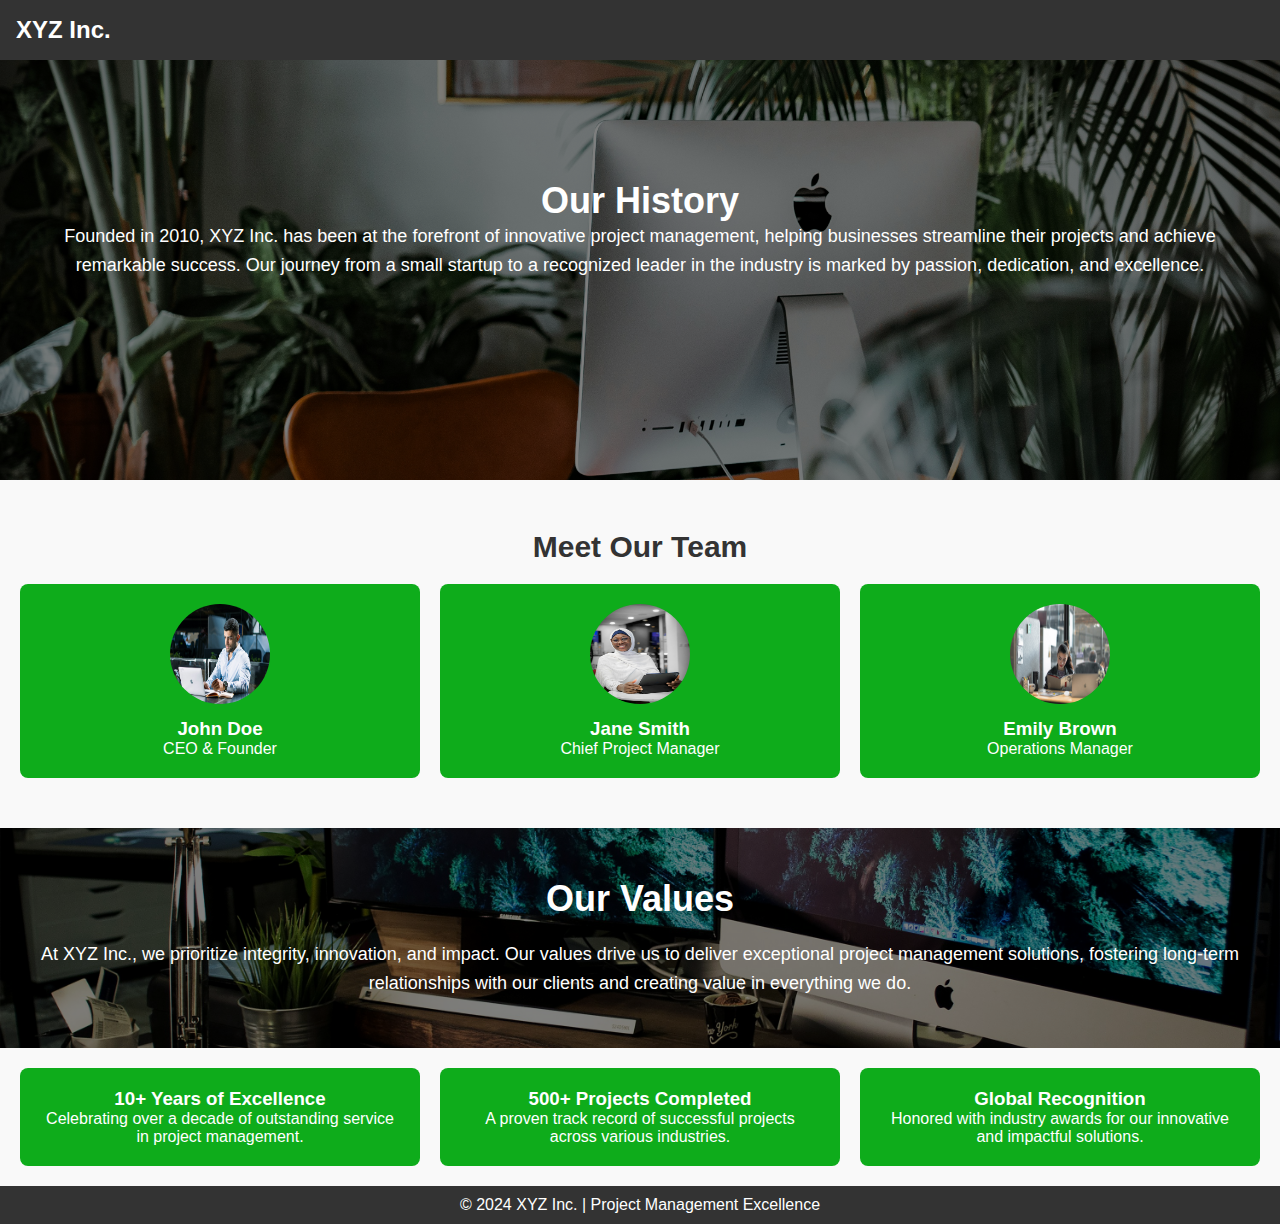
==== about.html @ 626982b1 "Add files via upload" ====
<!DOCTYPE html>
<html lang="en">
<head>
  <meta charset="UTF-8">
  <meta name="viewport" content="width=device-width, initial-scale=1.0">
  <title>About Us | XYZ Inc.</title>
  <link rel="stylesheet" href="styles.css">
  <style>
    /* Basic Reset */
* {
  margin: 0;
  padding: 0;
  box-sizing: border-box;
}

/* Body Styling */
body {
  font-family: Arial, sans-serif;
  color: #333;
  background-color: #f4f4f4;
}

/* Header */
header {
  background-color: #333;
  color: #fff;
  padding: 1rem;
}
header nav h1 {
  display: inline;
  font-size: 24px;
}
header nav ul {
  list-style: none;
  float: right;
}
header nav ul li {
  display: inline;
  margin: 0 10px;
}
header nav ul li a {
  color: #fff;
  text-decoration: none;
}

/* History Section */
.history {
  position: relative; /* Ensures that the text and overlay are positioned correctly */
  background-image: url('./images/andreas-rasmussen-ZtD4DdClWGI-unsplash.jpg'); /* Replace with your image path */
  background-size: cover; /* Ensures the background image covers the entire section */
  background-position: center; /* Centers the background image */
  color: white; /* Makes the text color white to contrast with the background */
  padding: 50px 20px; /* Adds padding around the section */
  text-align: center; /* Centers the text */
  height: 420px;
}

.history h2 {
  font-size: 36px;
  margin-top: 70px;

}

.history p {
  font-size: 18px;
  line-height: 1.6;
 
}

/* Overlay Effect */
.history::before {
  content: ""; /* Creates an empty element */
  position: absolute; /* Positions the overlay relative to the section */
  top: 0;
  left: 0;
  right: 0;
  bottom: 0;
  background: rgba(0, 0, 0, 0.5); /* Darkens the background with a black overlay */
  z-index: 1; /* Places the overlay beneath the text */
}

/* Ensures the text stays on top of the overlay */
.history h2, .history p {
  position: relative; /* Places the text above the overlay */
  z-index: 2; /* Ensures text is above the overlay */
}

/* Responsive Design for Smaller Screens */
@media (max-width: 768px) {
  .history h2 {
    font-size: 28px; /* Adjusts heading size for smaller screens */
  }

  .history p {
    font-size: 16px; /* Adjusts text size for better readability on mobile */
  }
}


/* Team Section */
.team {
  background-color: #f9f9f9;
  padding: 50px 20px;
  text-align: center;
}
.team h2 {
  font-size: 30px;
  margin-bottom: 20px;
}
.team-members {
  display: flex;
  flex-wrap: wrap;
  justify-content: center;
  gap: 20px;
}
.team-member {
  flex: 1 1 30%;
  min-width: 200px;
  background-color: #0eac1b;
  color: white;
  padding: 20px;
  text-align: center;
  border-radius: 8px;
  transition: transform 0.3s;
}
.team-member:hover {
  transform: scale(1.05);
}
.team-member img {
  width: 100px;
  height: 100px;
  border-radius: 50%;
  margin-bottom: 10px;
}

/* Values Section */
.values {
  position: relative; /* Ensures that the text and overlay are positioned correctly */
  background-image: url('./images/unseen-studio-WvuTnXz1hSc-unsplash.jpg'); /* Replace with your image path */
  background-size: cover; /* Ensures the background image covers the entire section */
  background-position: center; /* Centers the background image */
  color: white; /* Makes the text color white to contrast with the background */
  padding: 50px 20px; /* Adds padding around the section */
  text-align: center; /* Centers the text */
}

.values h2 {
  font-size: 36px;
  margin-bottom: 20px;
}

.values p {
  font-size: 18px;
  line-height: 1.6;
}

/* Overlay Effect */
.values::before {
  content: ""; /* Creates an empty element */
  position: absolute; /* Positions the overlay relative to the section */
  top: 0;
  left: 0;
  right: 0;
  bottom: 0;
  background: rgba(0, 0, 0, 0.5); /* Darkens the background with a black overlay */
  z-index: 1; /* Places the overlay beneath the text */
}

/* Ensures the text stays on top of the overlay */
.values h2, .values p {
  position: relative; /* Places the text above the overlay */
  z-index: 2; /* Ensures text is above the overlay */
}

/* Responsive Design for Smaller Screens */
@media (max-width: 768px) {
  .values h2 {
    font-size: 28px; /* Adjusts heading size for smaller screens */
  }

  .values p {
    font-size: 16px; /* Adjusts text size for better readability on mobile */
  }
}


/* Banners */
.banners {
  display: flex;
  flex-wrap: wrap;
  gap: 20px;
  padding: 20px;
  justify-content: center;
  background-color: #f9f9f9;
}
.banner {
  flex: 1 1 30%;
  min-width: 200px;
  background-color: #0eac1b;
  color: white;
  padding: 20px;
  text-align: center;
  border-radius: 8px;
  transition: transform 0.3s;
}
.banner:hover {
  transform: scale(1.05);
}

/* Footer */
footer {
  text-align: center;
  padding: 10px;
  background-color: #333;
  color: #fff;
}

  </style>
</head>
<body>

  <!-- Header Section -->
  <header>
    <h1>XYZ Inc.</h1>
    <div class="navbar">
      <span class="hamburger" onclick="toggleMenu()">&#9776;</span>
      <nav class="nav-links">
        <a href="index.html">Home</a>
        <a href="about.html">About Us</a>
        <a href="projects.html">Projects</a>
        <a href="login.html">Login</a>
        <a href="dashboard.html">Dashboard</a>
      </nav>
    </div>
  </header>
  
  

  <!-- Company History Section -->
  <section class="history">
    <h2>Our History</h2>
    <p>Founded in 2010, XYZ Inc. has been at the forefront of innovative project management, helping businesses streamline their projects and achieve remarkable success. Our journey from a small startup to a recognized leader in the industry is marked by passion, dedication, and excellence.</p>
  </section>

  <!-- Team Section -->
  <section class="team">
    <h2>Meet Our Team</h2>
    <div class="team-members">
      <div class="team-member">
        <img src="./images/mina-rad-W002NEO2wds-unsplash.jpg" alt="Team Member 1">
        <h3>John Doe</h3>
        <p>CEO & Founder</p>
      </div>
      <div class="team-member">
        <img src="./images/francis-odeyemi-jLKDfxikHzM-unsplash.jpg" alt="Team Member 2">
        <h3>Jane Smith</h3>
        <p>Chief Project Manager</p>
      </div>
      <div class="team-member">
        <img src="./images/mina-rad-rdOe4qhSVsA-unsplash.jpg" alt="Team Member 3">
        <h3>Emily Brown</h3>
        <p>Operations Manager</p>
      </div>
    </div>
  </section>

  <!-- Values Section -->
  <section class="values">
    <h2>Our Values</h2>
    <p>At XYZ Inc., we prioritize integrity, innovation, and impact. Our values drive us to deliver exceptional project management solutions, fostering long-term relationships with our clients and creating value in everything we do.</p>
  </section>

  <!-- Milestones and Success Stories Banners -->
  <section class="banners">
    <div class="banner">
      <h3>10+ Years of Excellence</h3>
      <p>Celebrating over a decade of outstanding service in project management.</p>
    </div>
    <div class="banner">
      <h3>500+ Projects Completed</h3>
      <p>A proven track record of successful projects across various industries.</p>
    </div>
    <div class="banner">
      <h3>Global Recognition</h3>
      <p>Honored with industry awards for our innovative and impactful solutions.</p>
    </div>
  </section>

  <!-- Footer -->
  <footer>
    <p>&copy; 2024 XYZ Inc. | Project Management Excellence</p>
  </footer>

  <script>function toggleMenu() {
    const navLinks = document.querySelector('.nav-links');
    navLinks.style.display = navLinks.style.display === 'flex' ? 'none' : 'flex';
  }
  </script>
</body>
</html>
---- styles.css ----
/* Global Styles */
body {
    font-family: Arial, sans-serif;
    margin: 0;
    padding: 0;
    background-color: #f4f4f4;
  }
  
  header {
    display: flex;
    justify-content: space-between;
    align-items: center;
    padding: 15px 20px;
    background-color: #333;
    color: #fff;
  }
  
  h1 {
    font-size: 1.5em;
    margin: 0;
  }
  
  header nav {
    display: flex;
    align-items: center;
    gap: 15px;
  }
  
  /* Navbar Styles */
  .navbar {
    display: flex;
    align-items: center;
  }
  
  .navbar a {
    color: white;
    text-decoration: none;
    padding: 10px;
  }
  
  .hamburger {
    display: none;
    font-size: 24px;
    cursor: pointer;
  }
  
  .nav-links {
    display: flex;
    gap: 20px;
  }
  
  .nav-links a {
    color: white;
    text-decoration: none;
    padding: 10px;
  }
  .nav-links {
    display: none; /* Hidden by default */
    flex-direction: column; /* Stack links vertically */
    background-color: #333; /* Optional: match the header background color */
    position: absolute;
    top: 100%; /* Position below header */
    width: 100%;
  }
  
  .nav-links a {
    display: block;
    padding: 10px;
    text-align: center;
    color: #fff;
    text-decoration: none;
  }
  
  .nav-links a:hover {
    background-color: #444; /* Hover effect */
  }
  
  
  /* Responsive Media Queries */
  
  /* Large screens */
  @media (min-width: 1200px) {
    .container {
      max-width: 1200px;
      margin: auto;
    }
  }
  
  /* Tablet screens */
  @media (max-width: 992px) {
    .container {
      padding: 0 15px;
    }
    .banner {
      font-size: 1em;
    }
  }
  
  /* Small screens and mobile */
  @media (max-width: 768px) {
    /* Stack banners vertically */
    .banners {
      flex-direction: column;
    }
  
    /* Stack task form elements vertically */
    .tasks form {
      flex-direction: column;
    }
  
    .progress h2 {
      font-size: 1.25em;
    }
  
    /* Navbar Styles */
    .nav-links {
      display: none;
      flex-direction: column;
      gap: 10px;
      background-color: #333;
      position: absolute;
      top: 60px;
      width: 100%;
      left: 0;
      padding: 20px 0;
    }
  
    .hamburger {
      display: block;
    }
  
    /* Task List */
    .task-item {
      font-size: 0.9em;
    }
  }
  
  /* Extra Small screens (portrait mode) */
  @media (max-width: 480px) {
    h1 {
      font-size: 1.25em;
    }
  }
  /* Navbar Link Styles */
.navbar a {
    color: white;
    text-decoration: none;
    padding: 10px;
    position: relative; /* Ensures that the pseudo-element is positioned relative to the link */
    display: inline-block; /* Makes the link an inline-block to adjust to text size */
  }
  
  /* Adding the green line effect using ::before */
  .navbar a::before {
    content: "";               /* Creates an empty content element */
    position: absolute;        /* Position it relative to the link */
    width: 0;                  /* Initially set the width of the line to 0 */
    height: 2px;               /* Set the height of the line */
    background-color: green;   /* Green color for the line */
    bottom: 0;                 /* Position the line at the bottom of the link */
    left: 0;                   /* Ensure the line starts from the left */
    transition: width 0.3s ease; /* Smooth transition effect */
  }
  
  /* Hover effect to expand the line beneath the text */
  .navbar a:hover::before {
    width: 100%;               /* On hover, expand the line to match the width of the text */
  }
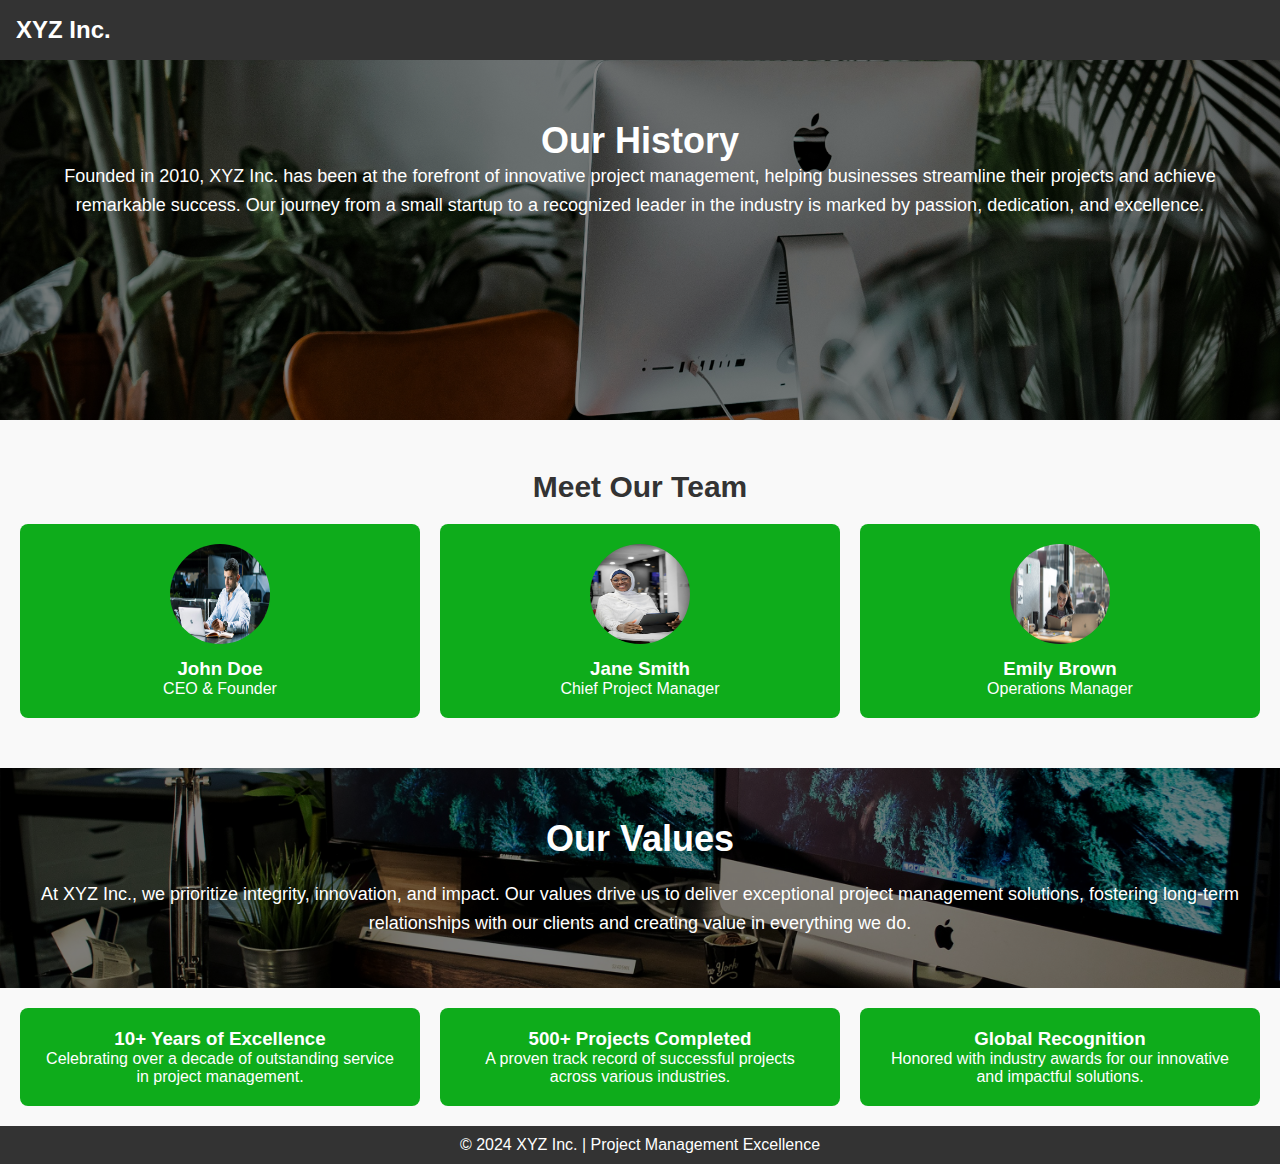
==== commit d02f382c: "Update about.html" ====
--- a/about.html
+++ b/about.html
@@ -25,6 +25,9 @@
   background-color: #333;
   color: #fff;
   padding: 1rem;
+  position: fixed; /* Makes header fixed at the top */
+  width: 100%; /* Ensures header spans full width */
+  z-index: 10; /* Places header above other content */
 }
 header nav h1 {
   display: inline;
